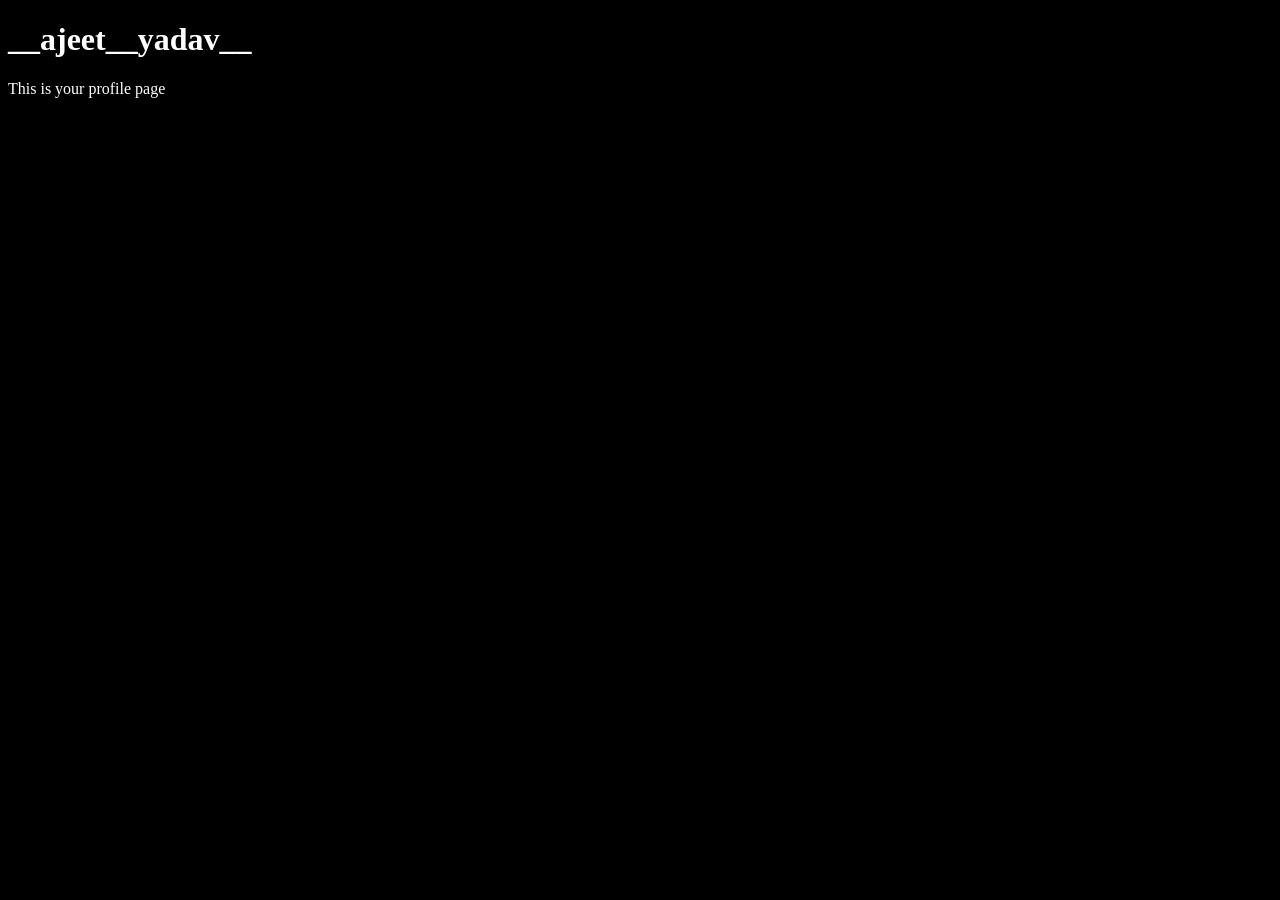
==== profile.html @ c4be3dc1 "feat: add profile page and navigation from home to profile" ====
<!DOCTYPE html>
<html lang="en">
<head>
    <meta charset="UTF-8">
    <meta name="viewport" content="width=device-width, initial-scale=1.0">
    <title>Profile</title>
</head>
<body style="background:black; color:white;">

    <h1>__ajeet__yadav__</h1>
    <p>This is your profile page</p>


    
</body>
</html>
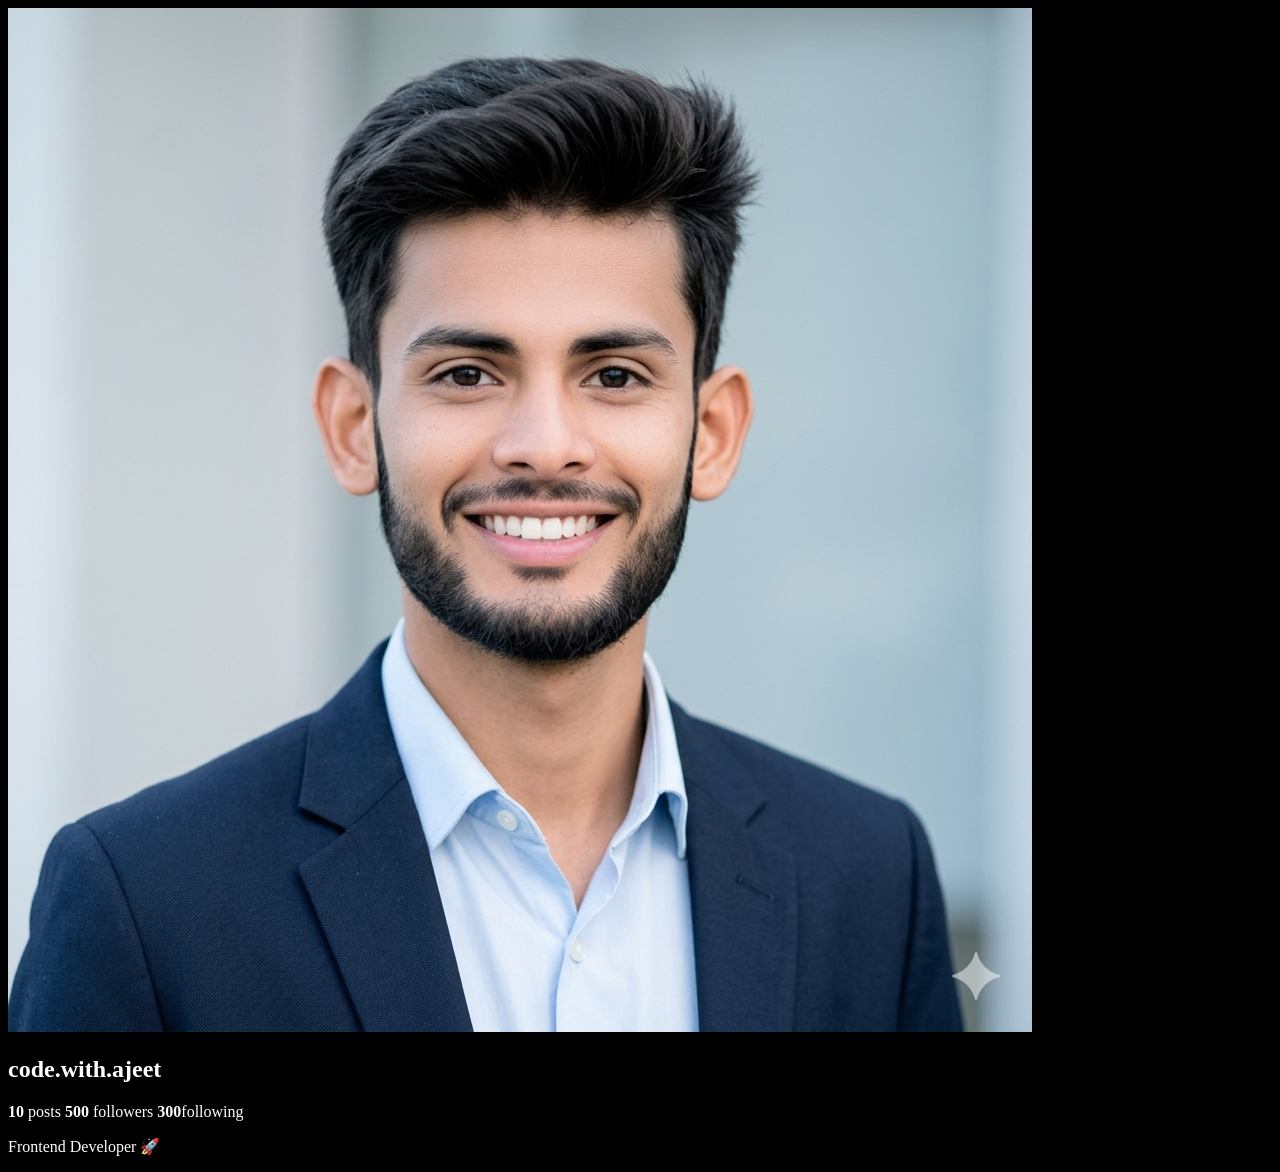
==== commit d1ce18c3: "feat: add profile page header with user info and stats section" ====
--- a/profile.html
+++ b/profile.html
@@ -7,8 +7,26 @@
 </head>
 <body style="background:black; color:white;">
 
-    <h1>__ajeet__yadav__</h1>
-    <p>This is your profile page</p>
+    <div class="profile-container">
+
+        <div class="profile-header">
+            <img src="images/profile.png" class="profile-pic">
+
+            <div class="profile-info">
+                <h2>code.with.ajeet</h2>
+
+                <div class="stats">
+                    <span><b>10</b> posts</span>
+                    <span><b>500</b> followers</span>
+                    <span><b>300</b>following</span>
+                </div>
+
+                <p>Frontend Developer 🚀</p>
+            </div>
+
+            
+        </div>
+    </div>
 
 
     
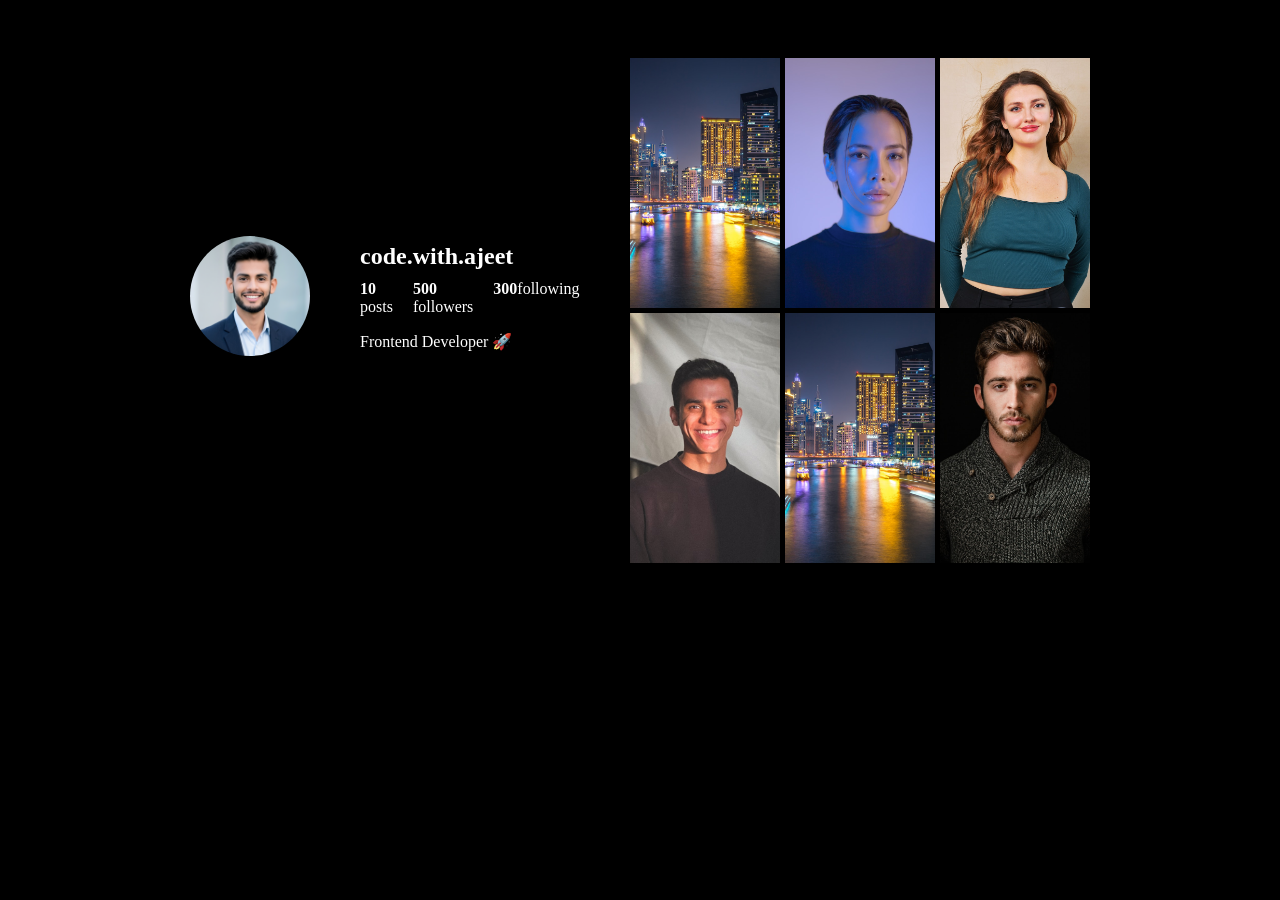
==== commit c3e890e6: "style: add profile page layout and grid styling" ====
--- a/profile.html
+++ b/profile.html
@@ -4,6 +4,7 @@
     <meta charset="UTF-8">
     <meta name="viewport" content="width=device-width, initial-scale=1.0">
     <title>Profile</title>
+    <link rel="stylesheet" href="css/profile.css">
 </head>
 <body style="background:black; color:white;">
 
@@ -24,6 +25,14 @@
                 <p>Frontend Developer 🚀</p>
             </div>
 
+            <div class="post-grid">
+                <img src="images/post1.jpg">
+                <img src="images/story3.jpg">
+                <img src="images/story4.jpg">
+                <img src="images/story5.jpg">
+                <img src="images/post1.jpg">
+                <img src="images/story2.jpg">
+            </div>
             
         </div>
     </div>
--- a/css/profile.css
+++ b/css/profile.css
@@ -0,0 +1,40 @@
+.profile-container {
+    max-width: 900px;
+    margin: auto;
+    padding: 20px;
+}
+
+.profile-header {
+    display: flex;
+    gap: 50px;
+    align-items: center;
+}
+
+.profile-pic {
+    width: 120px;
+    height: 120px;
+    border-radius: 50%;
+}
+
+.profile-info h2 {
+    margin-bottom: 10px;
+}
+
+.stats {
+    display: flex;
+    gap: 20px;
+    margin-bottom: 10px;
+}
+
+.post-grid {
+    display: grid;
+    grid-template-columns: repeat(3, 1fr);
+    gap: 5px;
+    margin-top: 30px;
+}
+
+.post-grid img {
+    width: 100%;
+    height: 250px;
+    object-fit: cover;
+}
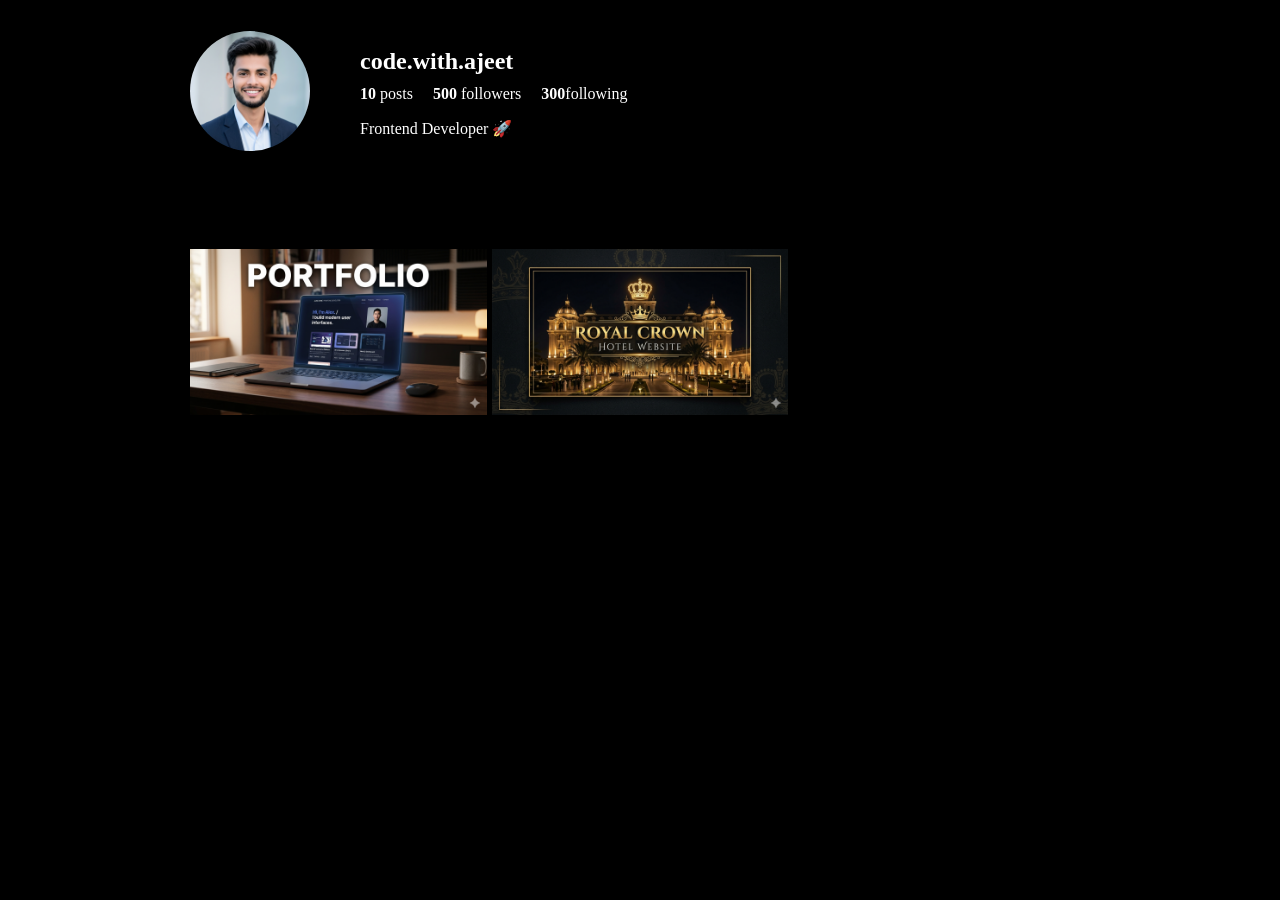
==== commit 8a4616ad: "feat: add profile post grid with clickable project thumnails - shifted posts below profile (instagra" ====
--- a/profile.html
+++ b/profile.html
@@ -25,19 +25,18 @@
                 <p>Frontend Developer 🚀</p>
             </div>
 
-            <div class="post-grid">
-                <img src="images/post1.jpg">
-                <img src="images/story3.jpg">
-                <img src="images/story4.jpg">
-                <img src="images/story5.jpg">
-                <img src="images/post1.jpg">
-                <img src="images/story2.jpg">
+        </div>
+
+         <div class="post-grid">
+                <a href="https://theajeetcodes.github.io/portfolio/" target="_blank">
+                    <img src="projects/portfolio.png">
+                </a>
+
+                <a href="https://theajeetcodes.github.io/royal-crown-hotel-website/" target="_blank">
+                    <img src="projects/hotel.png">
+                </a>
             </div>
-            
         </div>
-    </div>
-
-
     
 </body>
 </html>
--- a/css/profile.css
+++ b/css/profile.css
@@ -8,6 +8,7 @@
     display: flex;
     gap: 50px;
     align-items: center;
+    margin-bottom: 30px;
 }
 
 .profile-pic {
@@ -35,6 +36,7 @@
 
 .post-grid img {
     width: 100%;
-    height: 250px;
-    object-fit: cover;
+    aspect-ratio: 1/1;
+    object-fit: contain;
+    background: black;
 }
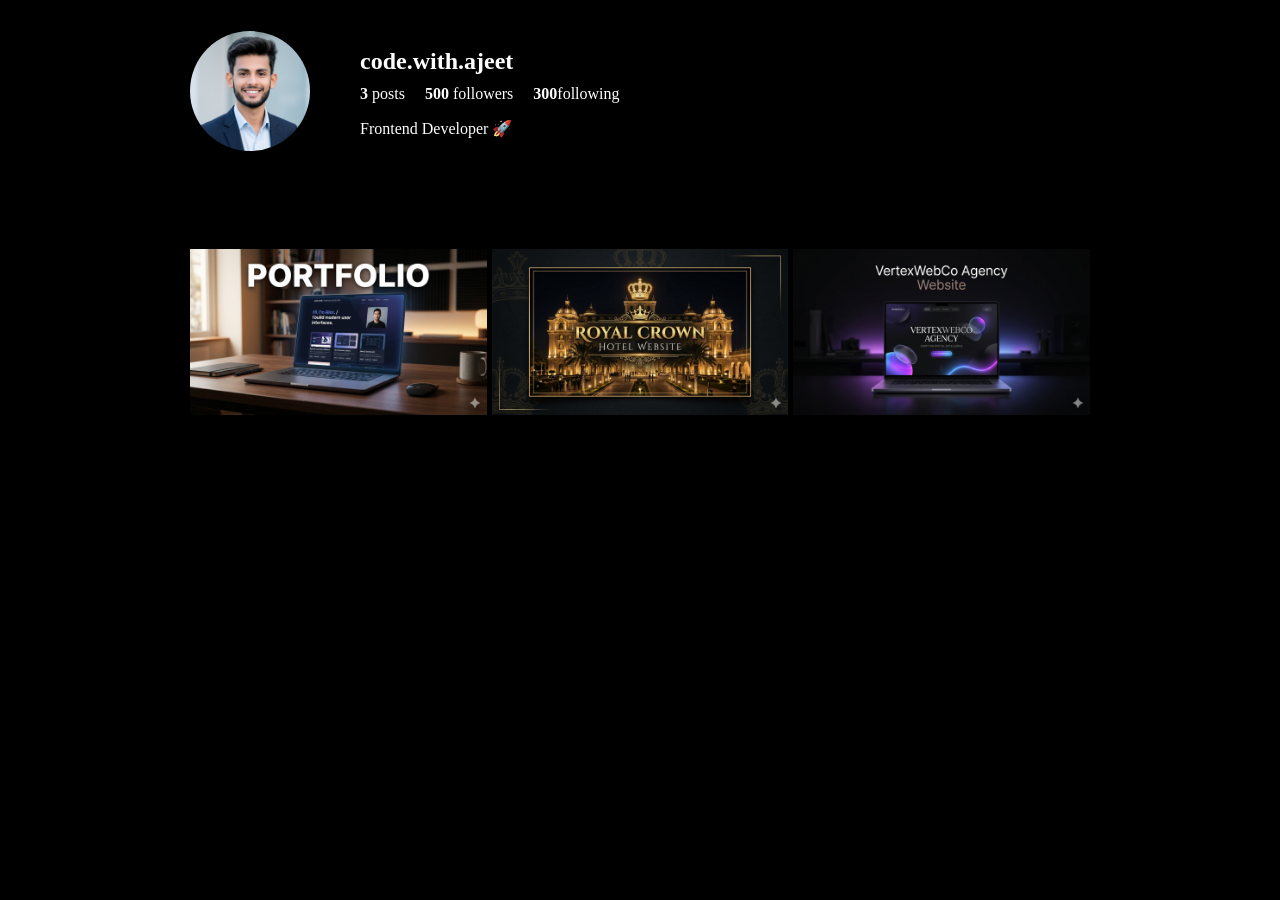
==== commit 1970d1a2: "feat(profile): make profile clickable on mobile and add project post - Added clickable profile icon " ====
--- a/profile.html
+++ b/profile.html
@@ -17,7 +17,7 @@
                 <h2>code.with.ajeet</h2>
 
                 <div class="stats">
-                    <span><b>10</b> posts</span>
+                    <span><b>3</b> posts</span>
                     <span><b>500</b> followers</span>
                     <span><b>300</b>following</span>
                 </div>
@@ -35,6 +35,10 @@
                 <a href="https://theajeetcodes.github.io/royal-crown-hotel-website/" target="_blank">
                     <img src="projects/hotel.png">
                 </a>
+
+                <a href="https://theajeetcodes.github.io/vertexwebco-agency-website/" target="_blank">
+                    <img src="projects/vertexwebco.png">
+                </a>
             </div>
         </div>
     
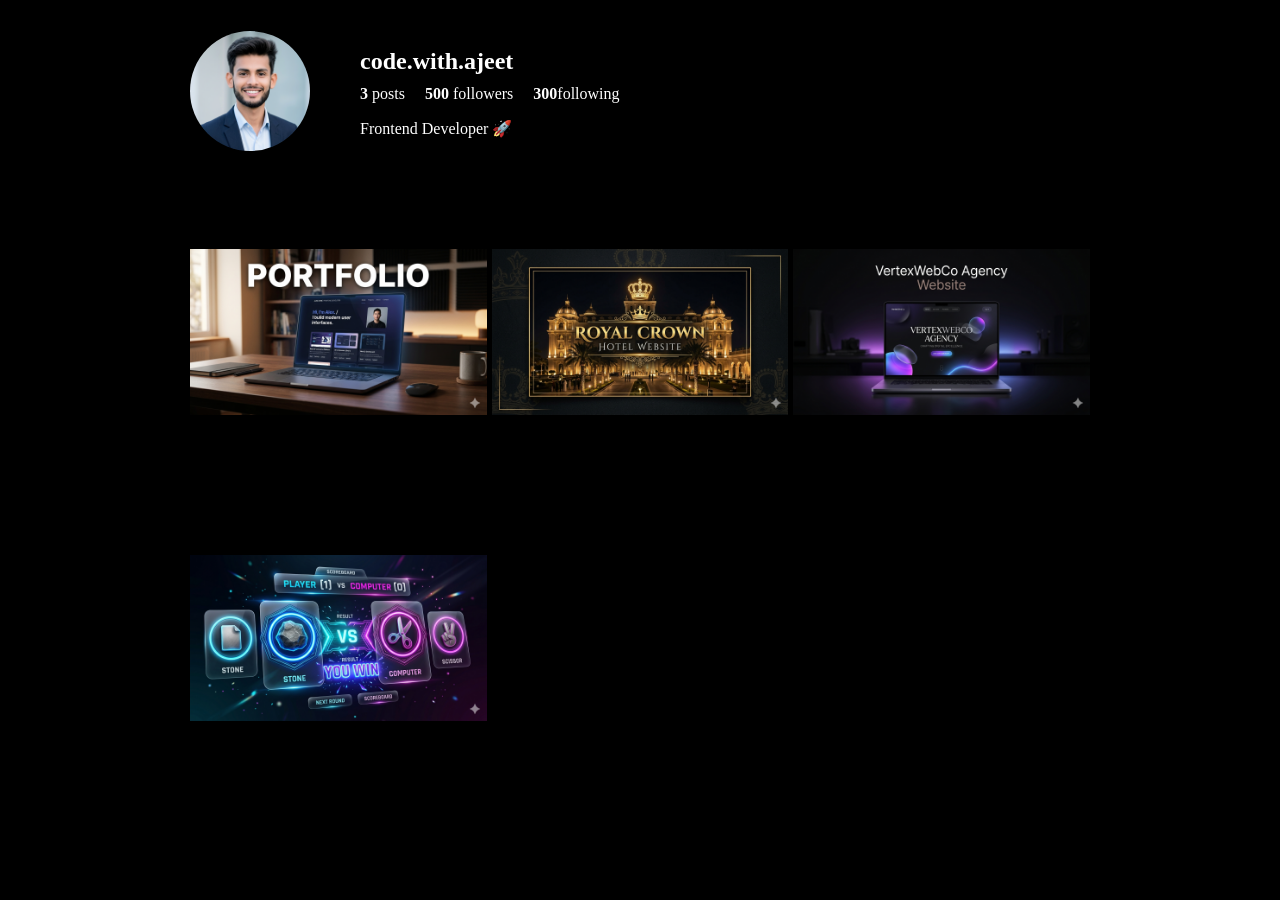
==== commit 5e6f781e: "feat: added new project post (stone-paper-scissor) in profile" ====
--- a/profile.html
+++ b/profile.html
@@ -39,6 +39,10 @@
                 <a href="https://theajeetcodes.github.io/vertexwebco-agency-website/" target="_blank">
                     <img src="projects/vertexwebco.png">
                 </a>
+
+                <a href="https://theajeetcodes.github.io/stone-paper-scissor-game/" target="_blank">
+                    <img src="projects/papergame.png">
+                </a>
             </div>
         </div>
     
--- a/css/profile.css
+++ b/css/profile.css
@@ -39,4 +39,46 @@
     aspect-ratio: 1/1;
     object-fit: contain;
     background: black;
+}
+
+@media (max-width: 768px) {
+    .profile-container {
+        padding: 10px;
+    }
+
+    .profile-header {
+        flex-direction: column;
+        align-items: flex-start;
+        gap: 15px;
+    }
+
+    .profile-pic {
+        width: 90px;
+        height: 90px;
+    }
+
+    .profile-info h2 {
+        font-size: 18px;
+    }
+
+    .stats {
+        width: 100%;
+        justify-content: space-between;
+        font-size: 14px;
+    }
+
+    .profile-info p {
+        font-size: 14px;
+    }
+
+    .post-grid {
+        grid-template-columns: repeat(3, 1fr);
+        gap: 2px;
+        margin-top: 20px;
+    }
+
+    .post-grid img {
+        aspect-ratio: 1/1;
+        object-fit: cover;
+    }
 }
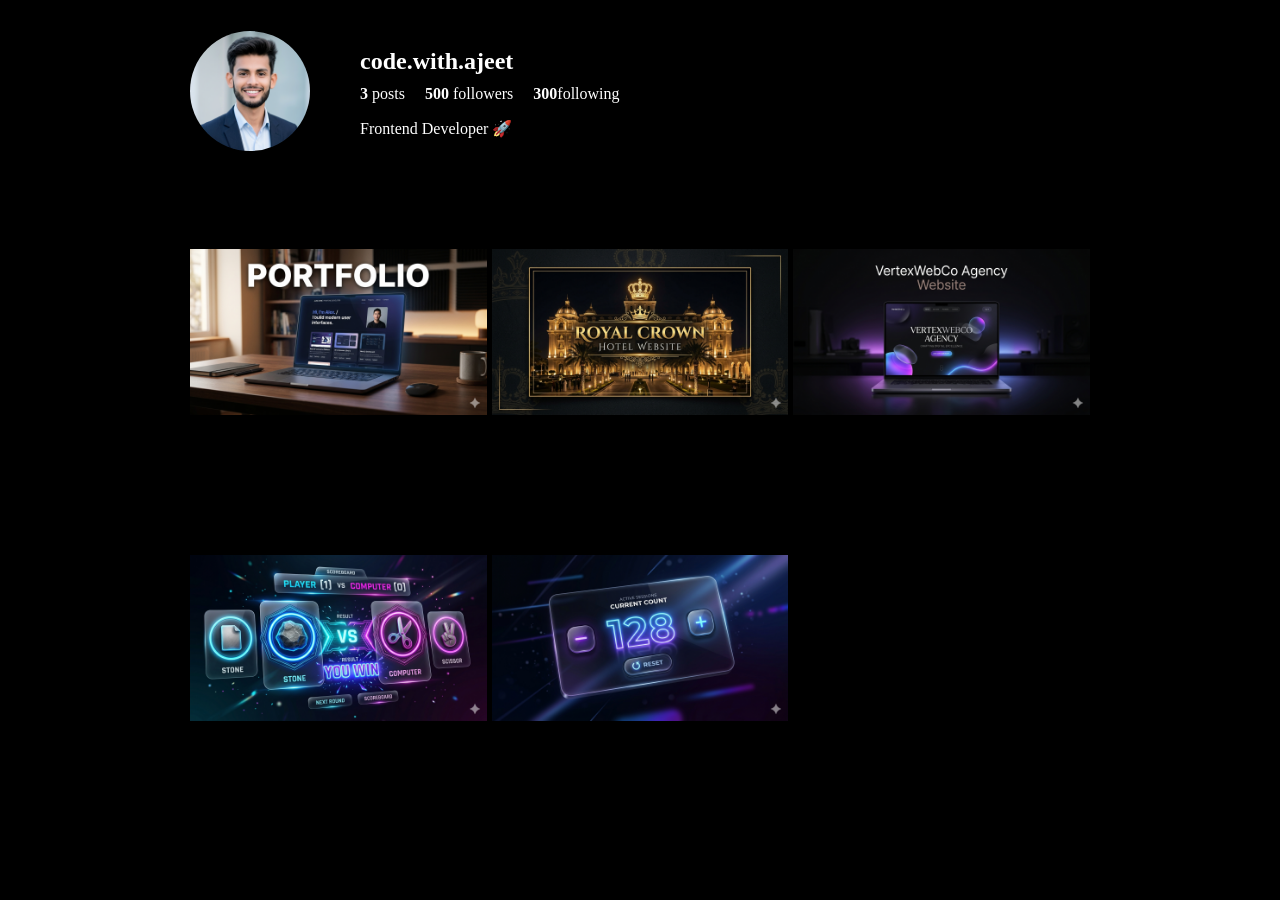
==== commit a536e55e: "feat: added counter app project post in profile grid" ====
--- a/profile.html
+++ b/profile.html
@@ -43,6 +43,10 @@
                 <a href="https://theajeetcodes.github.io/stone-paper-scissor-game/" target="_blank">
                     <img src="projects/papergame.png">
                 </a>
+
+                <a href="https://theajeetcodes.github.io/counter-app/" target="_blank">
+                    <img src="projects/counter.png">
+                </a>
             </div>
         </div>
     
--- a/css/profile.css
+++ b/css/profile.css
@@ -78,6 +78,7 @@
     }
 
     .post-grid img {
+        width: 100%;
         aspect-ratio: 1/1;
         object-fit: cover;
     }
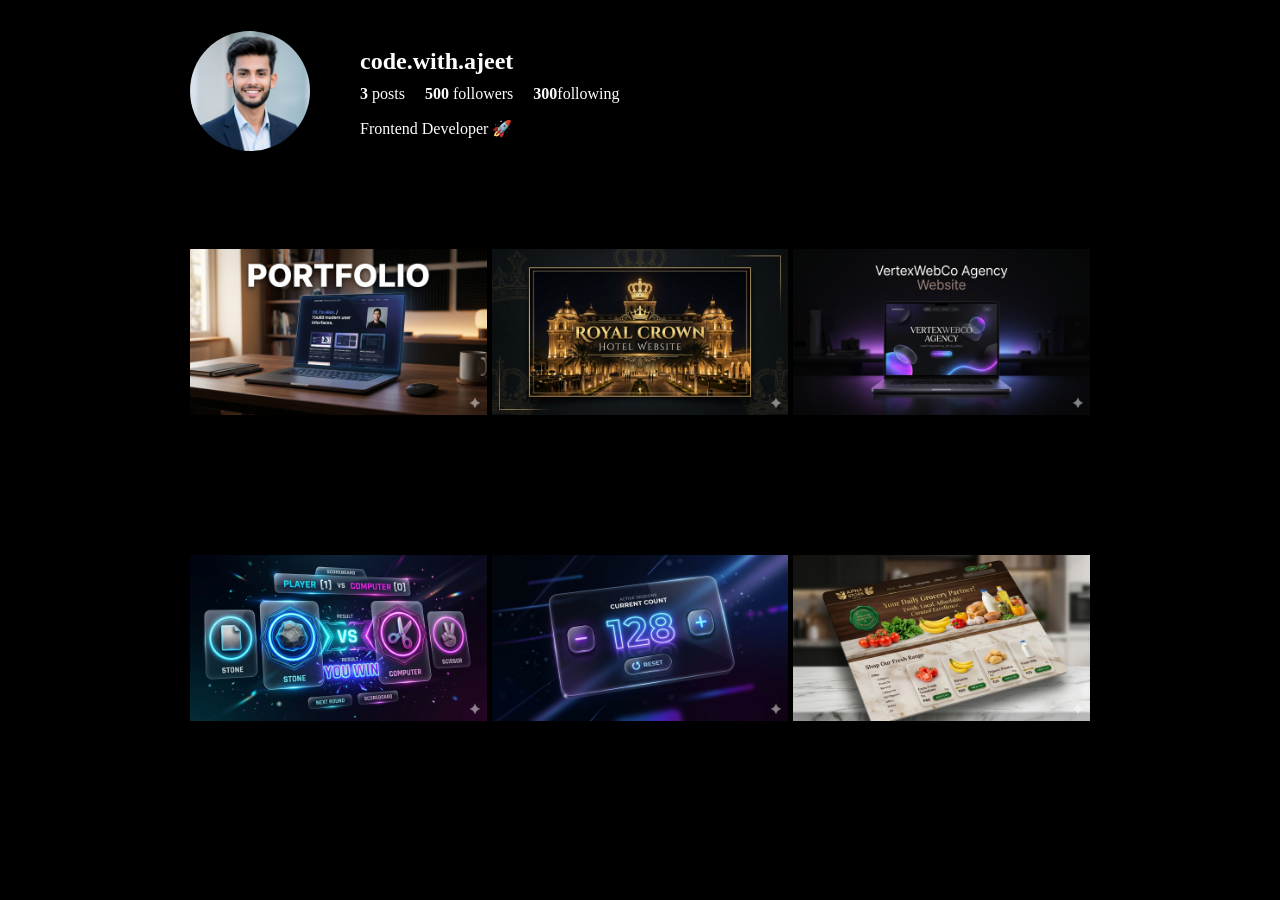
==== commit 00cef71b: "feat: added Apna Store project post in profile grid" ====
--- a/profile.html
+++ b/profile.html
@@ -47,6 +47,10 @@
                 <a href="https://theajeetcodes.github.io/counter-app/" target="_blank">
                     <img src="projects/counter.png">
                 </a>
+
+                <a href="https://theajeetcodes.github.io/Apna-Store/" target="_blank">
+                    <img src="projects/apnastore.png">
+                </a>
             </div>
         </div>
     
